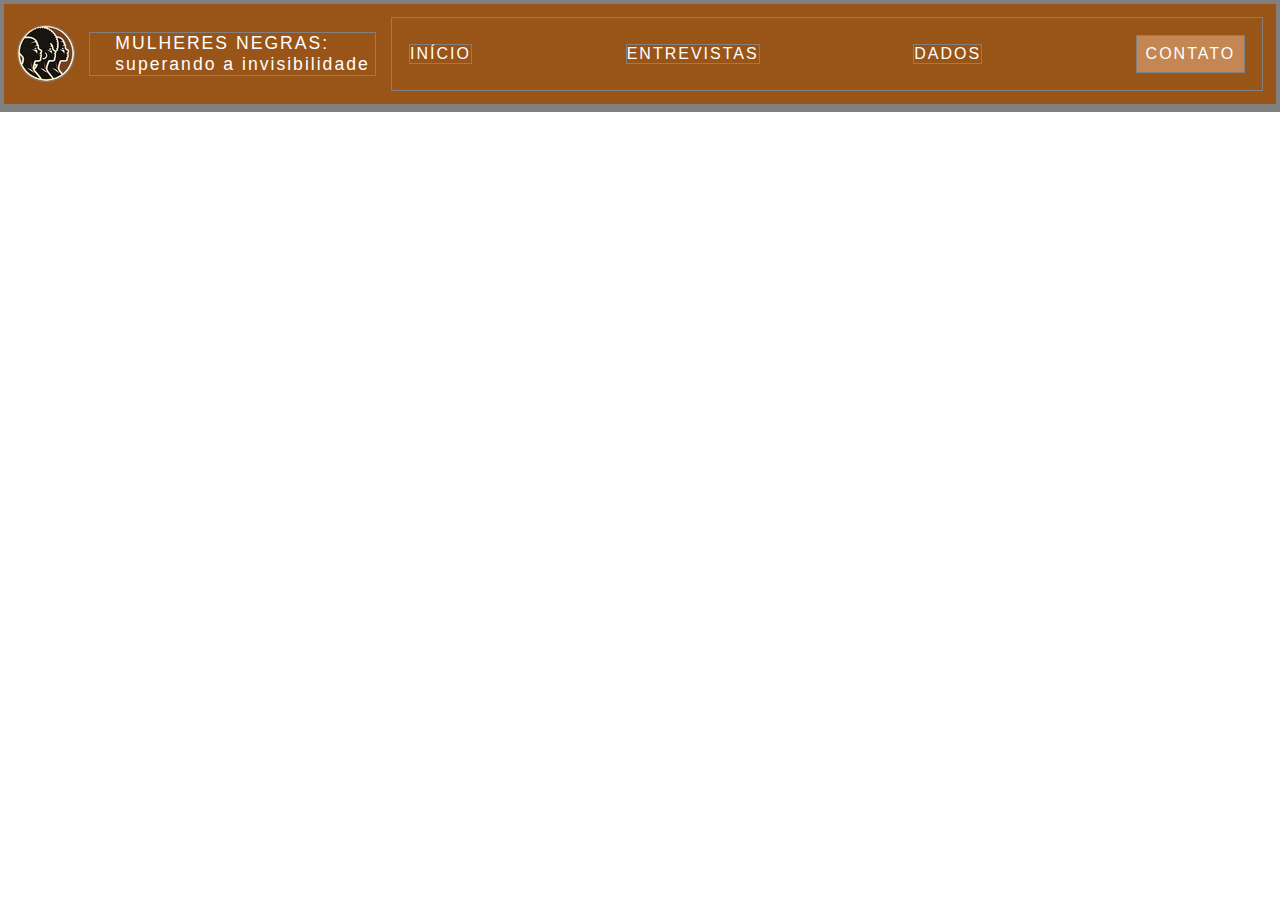
==== pages/contato.html @ 3ca7083d "cabeçalho da página" ====
<!DOCTYPE html>
<html lang="pt-br">
<head>
    <meta charset="UTF-8">
    <meta name="viewport" content="width=device-width, initial-scale=1.0">
    <link rel="stylesheet" href="../style/contato.css">
    <title>Superando a invisibilidade</title>
</head>

<header>

</header>

<div id="menuOculto">
</div>

<main>

</main>

<footer>
    
</footer>

<body>
    <script src="../js/header2.js"></script>
</body>
</html>
---- style/contato.css ----
* {
  border: 1px solid gray;
  box-sizing: border-box;
  margin: 0;
  padding: 0;
}

body {
  font-family: Arial, Helvetica, sans-serif;
  letter-spacing: 2px;
}

#tituloLogo {
  background-color: rgb(153, 84, 24);
  width: 100%;
  padding: 1%;
  color: rgb(255, 255, 255);
  display: flex;
  flex-direction: row;
  justify-content: space-between;
  align-items: center;
}

.linkTopo {
  text-decoration: none;
  color: white;
  margin: 2%;
}
.linkTopo:hover {
  transition: all 1s;
  background-color: rgb(196, 134, 83);
  padding: 1%;
}

#acessos {
  width: 70%;
  display: flex;
  flex-direction: row;
  justify-content: space-between;
  align-items: center;
  flex-wrap: wrap;
}

#logoTitulo {
  border-radius: 50%;
}

#titulo {
  width: 23%;
  font-size: 110%;
  padding-left: 2%;
}

#menuOculto {
  display: flex;
  flex-direction: row;
  justify-content: space-between;
  align-items: center;
  background-color: rgb(66, 42, 22);
  width: 100%;
  flex-wrap: wrap;
  display: none;
}
#menuOculto .linkTopo {
  width: 45%;
  text-align: center;
}

#hamburger {
  display: none;
  border: dashed 2px rgb(66, 42, 22);
}

@media screen and (max-width: 700px) {
  #acessos {
    display: none;
  }
  #titulo {
    width: 85%;
  }
  #hamburger {
    display: inline-block;
  }
}
#contato {
  background-color: rgb(196, 134, 83);
  padding: 1%;
}/*# sourceMappingURL=contato.css.map */
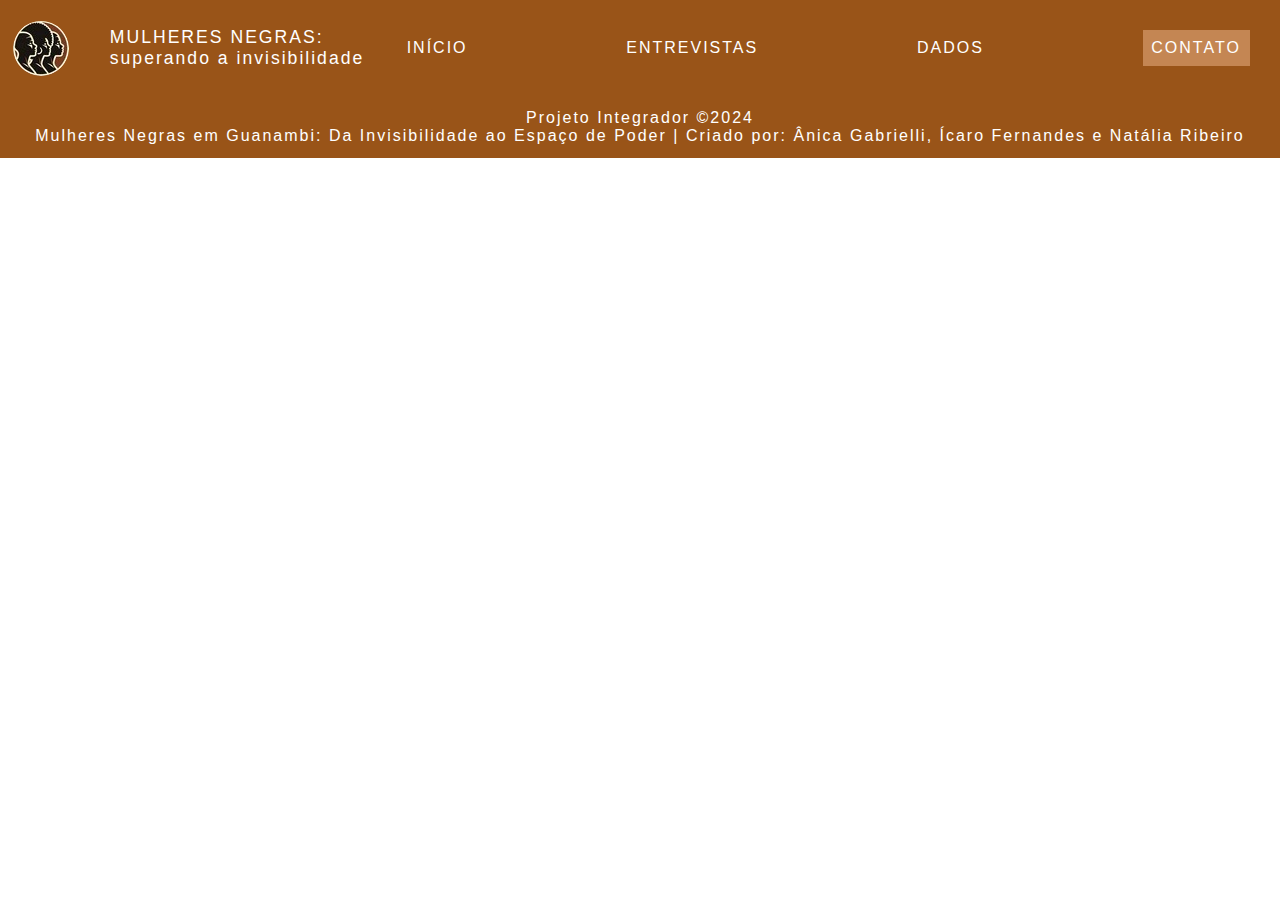
==== commit 892904c3: "footer" ====
--- a/pages/contato.html
+++ b/pages/contato.html
@@ -19,10 +19,10 @@
 </main>
 
 <footer>
-    
 </footer>
 
 <body>
     <script src="../js/header2.js"></script>
+    <script src="../js/footer.js"></script>
 </body>
 </html>--- a/style/contato.css
+++ b/style/contato.css
@@ -1,5 +1,4 @@
 * {
-  border: 1px solid gray;
   box-sizing: border-box;
   margin: 0;
   padding: 0;
@@ -82,6 +81,15 @@
     display: inline-block;
   }
 }
+footer {
+  width: 100%;
+  background-color: rgb(153, 84, 24);
+  color: rgb(255, 255, 255);
+  text-align: center;
+  padding: 1%;
+  bottom: 0;
+}
+
 #contato {
   background-color: rgb(196, 134, 83);
   padding: 1%;
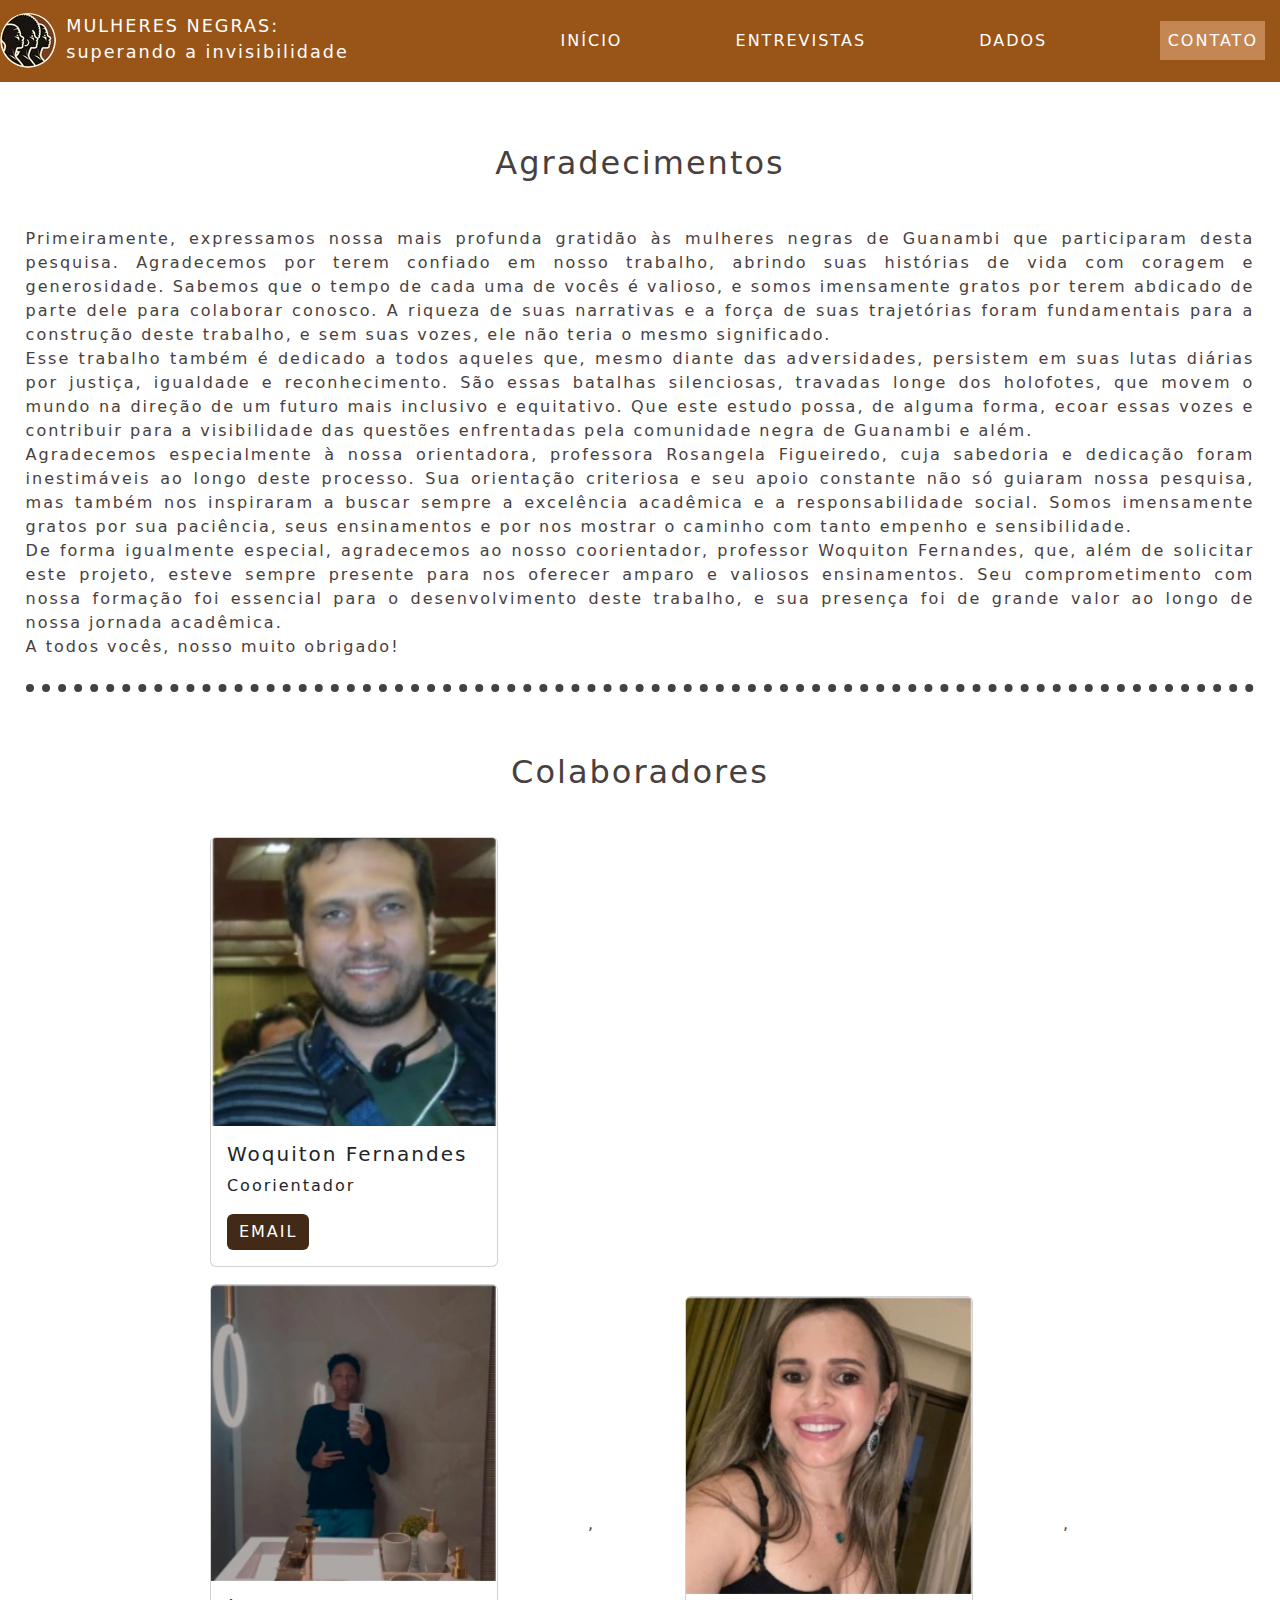
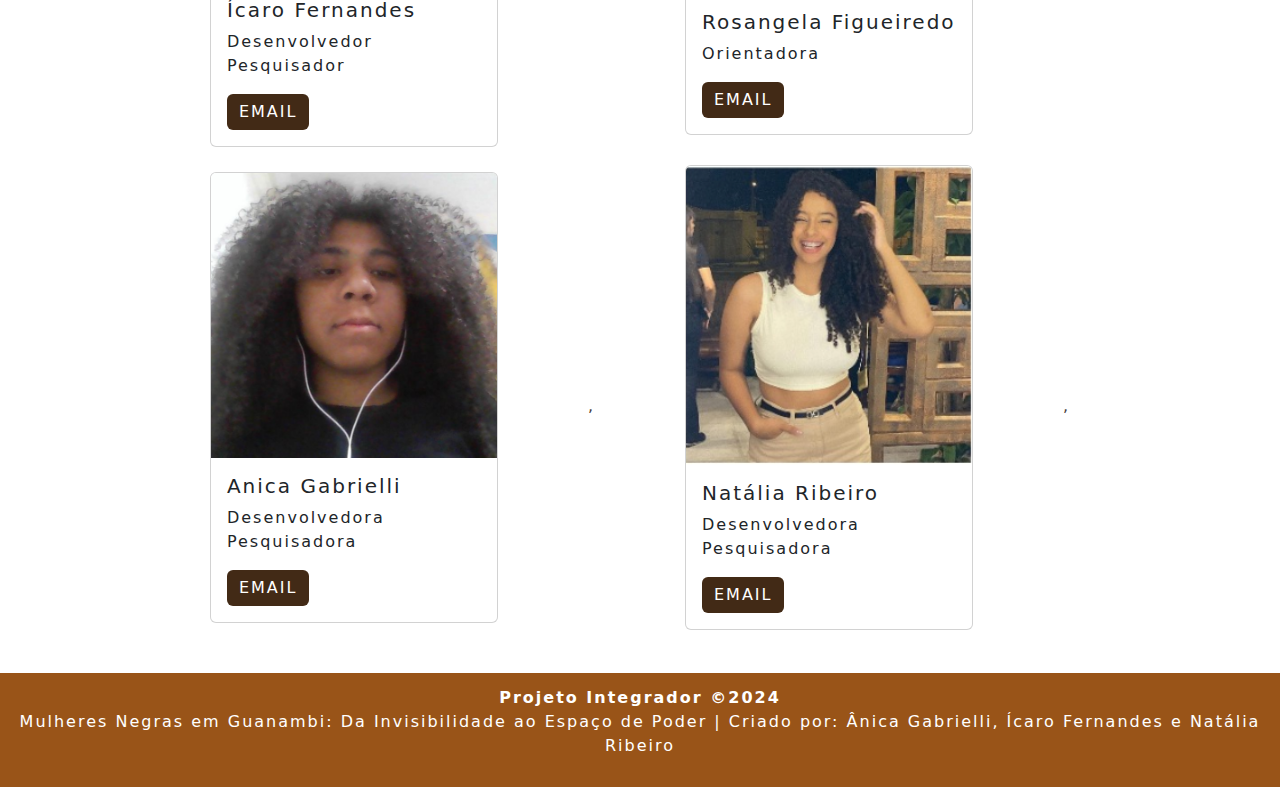
==== commit 99ca529c: "contato" ====
--- a/pages/contato.html
+++ b/pages/contato.html
@@ -4,6 +4,8 @@
     <meta charset="UTF-8">
     <meta name="viewport" content="width=device-width, initial-scale=1.0">
     <link rel="stylesheet" href="../style/contato.css">
+    <link rel="shortcut icon" href="../img/icone.png" >
+    <link href="https://cdn.jsdelivr.net/npm/bootstrap@5.3.3/dist/css/bootstrap.min.css" rel="stylesheet">
     <title>Superando a invisibilidade</title>
 </head>
 
@@ -15,6 +17,16 @@
 </div>
 
 <main>
+<h2>Agradecimentos</h2>
+
+<p id="agradecimento"></p>
+
+<h2>Colaboradores</h2>
+<section id="containerEquipe">
+    <section id="equipe">
+
+    </section>
+</section>
 
 </main>
 
@@ -23,6 +35,8 @@
 
 <body>
     <script src="../js/header2.js"></script>
+    <script src="https://cdn.jsdelivr.net/npm/bootstrap@5.3.3/dist/js/bootstrap.bundle.min.js"></script>
+    <script src="../js/contato.js"></script>
     <script src="../js/footer.js"></script>
 </body>
 </html>--- a/style/contato.css
+++ b/style/contato.css
@@ -5,6 +5,7 @@
 }
 
 body {
+  color: rgb(71, 64, 64) !important;
   font-family: Arial, Helvetica, sans-serif;
   letter-spacing: 2px;
 }
@@ -12,7 +13,6 @@
 #tituloLogo {
   background-color: rgb(153, 84, 24);
   width: 100%;
-  padding: 1%;
   color: rgb(255, 255, 255);
   display: flex;
   flex-direction: row;
@@ -26,13 +26,13 @@
   margin: 2%;
 }
 .linkTopo:hover {
-  transition: all 1s;
+  transition: all 0.5s;
   background-color: rgb(196, 134, 83);
   padding: 1%;
 }
 
 #acessos {
-  width: 70%;
+  width: 60%;
   display: flex;
   flex-direction: row;
   justify-content: space-between;
@@ -45,9 +45,10 @@
 }
 
 #titulo {
-  width: 23%;
+  width: 40%;
   font-size: 110%;
-  padding-left: 2%;
+  padding-left: 0.8%;
+  margin-top: 1%;
 }
 
 #menuOculto {
@@ -75,9 +76,12 @@
     display: none;
   }
   #titulo {
+    font-size: smaller;
     width: 85%;
+    padding: 1%;
   }
   #hamburger {
+    margin-right: 3%;
     display: inline-block;
   }
 }
@@ -93,4 +97,42 @@
 #contato {
   background-color: rgb(196, 134, 83);
   padding: 1%;
+}
+
+main {
+  margin: 2%;
+}
+main #agradecimento {
+  text-align: justify;
+}
+main h2 {
+  text-align: center;
+  padding: 3%;
+}
+main #agradecimento {
+  border-bottom: 8px dotted rgb(71, 64, 64);
+  padding-bottom: 2%;
+  margin-bottom: 2%;
+}
+main .btn {
+  background-color: rgb(66, 42, 22);
+  border: none;
+}
+main #containerEquipe {
+  width: 100%;
+  display: flex;
+  flex-direction: column;
+  justify-content: space-between;
+  align-items: center;
+}
+main #containerEquipe #equipe {
+  width: 70%;
+  display: flex;
+  flex-direction: row;
+  justify-content: space-between;
+  align-items: center;
+  flex-wrap: wrap-reverse;
+}
+main #containerEquipe #equipe .card {
+  margin-bottom: 2%;
 }/*# sourceMappingURL=contato.css.map */